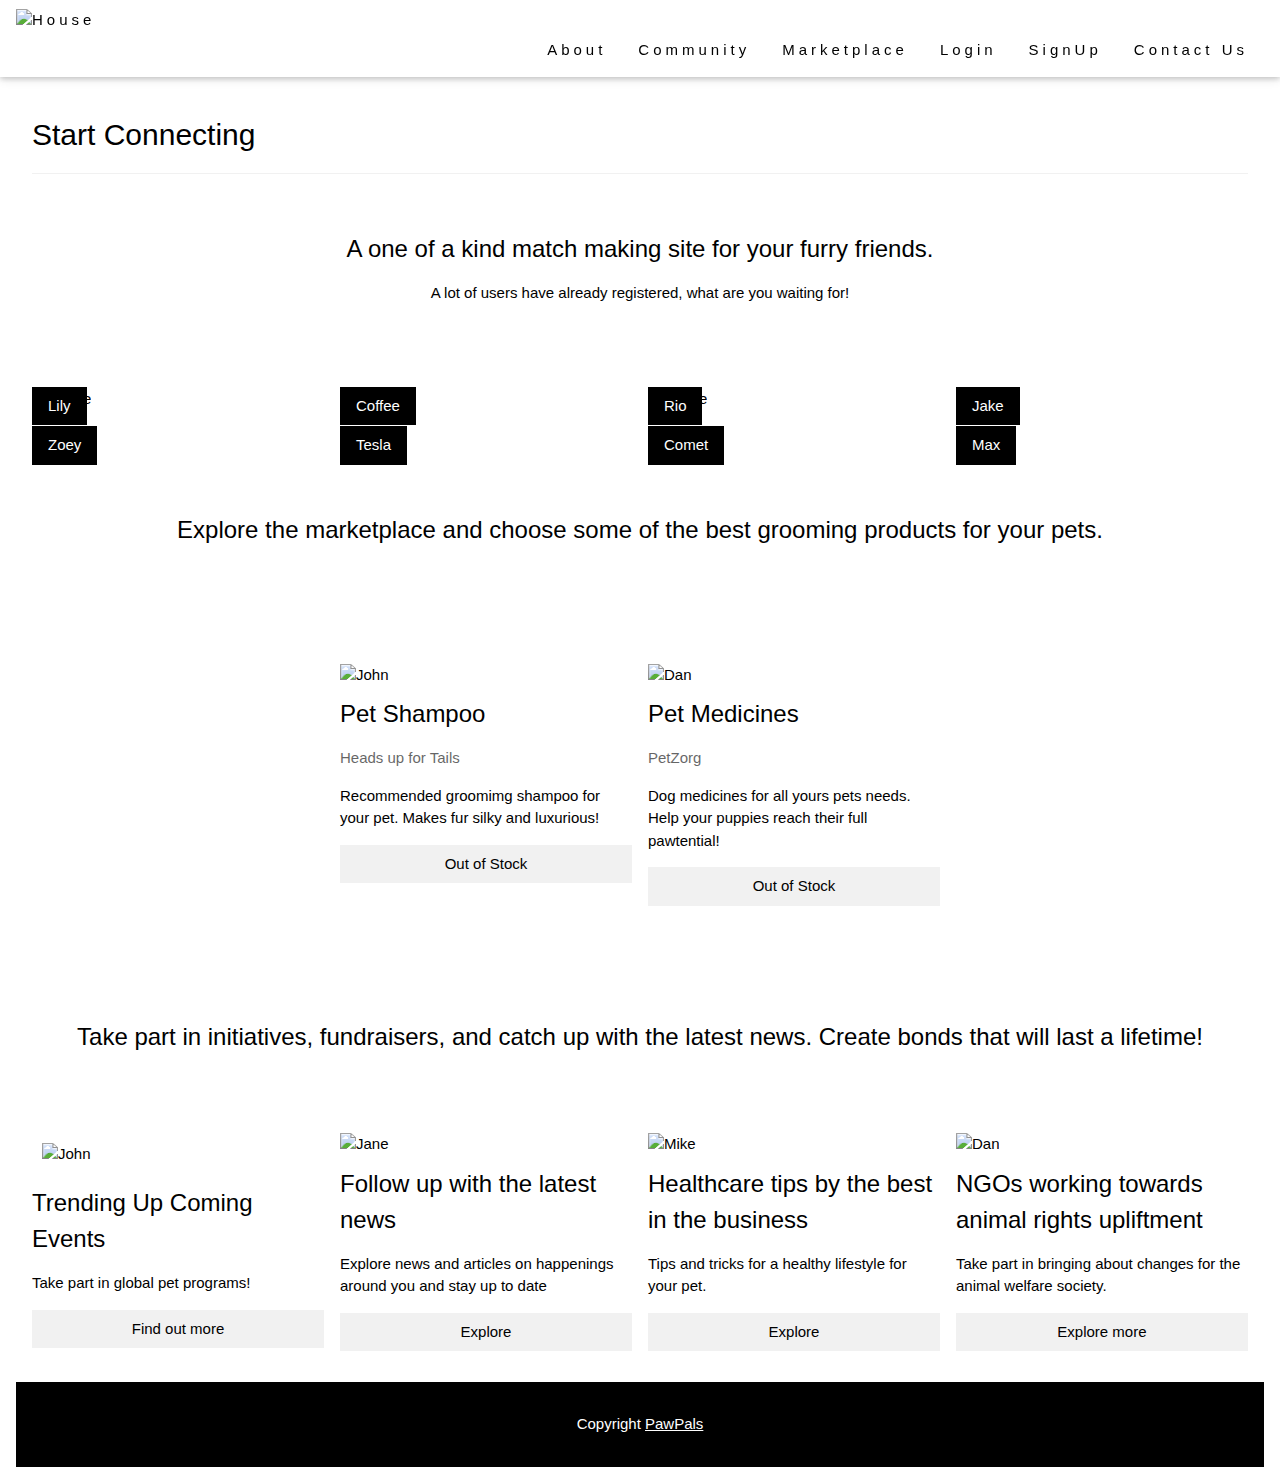
==== templates/homepage.html @ fdd11878 "Static Uplaod" ====
<!DOCTYPE html>
<html>
<head>
<title>PawPals</title>
<meta charset="UTF-8">
<meta name="viewport" content="width=device-width, initial-scale=1">
<link rel="stylesheet" href="https://www.w3schools.com/w3css/4/w3.css">
</head>
<body>

<!-- Navbar (sit on top) -->
<div class="w3-top">
  <div class="w3-bar w3-white w3-wide w3-padding w3-card">
    <img src="\PawPals.png" alt="House" width="280" height="75">
    <!--<a href="#home" class="w3-bar-item w3-button"><b>BR</b> Architects</a>-->
    <!-- Float links to the right. Hide them on small screens -->
    <div class="w3-right w3-hide-small">
        <br>
      <a href="#projects" class="w3-bar-item w3-button">About</a>
      <a href="#about" class="w3-bar-item w3-button">Community</a>
      <a href="#contact" class="w3-bar-item w3-button">Marketplace</a>
      <a href="#contact" class="w3-bar-item w3-button">Login</a>
      <a href="#contact" class="w3-bar-item w3-button">SignUp</a>
      <a href="#contact" class="w3-bar-item w3-button">Contact Us</a>
    </div>
  </div>
</div>

<!-- Header -->
<header class="w3-display-container w3-content w3-wide" style="max-width:1500px;" id="home">
  <img class="w3-image" src="/w3static/architect.jpg" alt="Architecture" width="1500" height="800">
  <div class="w3-display-middle w3-margin-top w3-center">
    <h1 class="w3-xxlarge w3-text-white"><span class="w3-padding w3-black w3-opacity-min"><b>BR</b></span> <span class="w3-hide-small w3-text-light-grey">Architects</span></h1>
  </div>
</header>

<!-- Page content -->
<div class="w3-content w3-padding" style="max-width:1564px">

  <!-- Project Section -->
  <br>
  <div class="w3-container w3-padding-32" id="projects">
    <h2 class="w3-border-bottom w3-border-light-grey w3-padding-16">Start Connecting</h2>
  </div>
<div> <p><h3><center>A one of a kind match making site for your furry friends.</center></h3></div>
    <p><center>A lot of users have already registered, what are you waiting for!</center></p>
    <br>
    <br>
    <br>

  <div class="w3-row-padding">
    <div class="w3-col l3 m6 w3-margin-bottom">
      <div class="w3-display-container">
        <div class="w3-display-topleft w3-black w3-padding">Lily</div>
        <img src="static\images\oreo_matchmaking.jpg" alt="House" width="280" height="280">
      </div>
    </div>
    <div class="w3-col l3 m6 w3-margin-bottom">
      <div class="w3-display-container">
        <div class="w3-display-topleft w3-black w3-padding">Coffee</div>
        <img src="static\images\11.jpg" alt="House" width="280" height="280">
      </div>
    </div>
    <div class="w3-col l3 m6 w3-margin-bottom">
      <div class="w3-display-container">
        <div class="w3-display-topleft w3-black w3-padding">Rio</div>
        <img src="static\images\22.jpg" alt="House" width="280" height="280">
      </div>
    </div>
    <div class="w3-col l3 m6 w3-margin-bottom">
      <div class="w3-display-container">
        <div class="w3-display-topleft w3-black w3-padding">Jake</div>
        <img src="static\images\33.jpg" alt="House" width="280" height="280">
      </div>
    </div>
  </div>

  <div class="w3-row-padding">
    <div class="w3-col l3 m6 w3-margin-bottom">
      <div class="w3-display-container">
        <div class="w3-display-topleft w3-black w3-padding">Zoey</div>
        <img src="static\images\44.jpg" alt="House" width="280" height="280">
      </div>
    </div>
    <div class="w3-col l3 m6 w3-margin-bottom">
      <div class="w3-display-container">
        <div class="w3-display-topleft w3-black w3-padding">Tesla</div>
        <img src="static\images\55.jpg" alt="House" width="280" height="280">
      </div>
    </div>
    <div class="w3-col l3 m6 w3-margin-bottom">
      <div class="w3-display-container">
        <div class="w3-display-topleft w3-black w3-padding">Comet</div>
        <img src="static\images\66.jpg" alt="House" width="280" height="280">
      </div>
    </div>
    <div class="w3-col l3 m6 w3-margin-bottom">
      <div class="w3-display-container">
        <div class="w3-display-topleft w3-black w3-padding">Max</div>
        <img src="static\images\88.jpg" alt="House" width="280" height="280">
      </div>
    </div>
  </div>

  <!-- About Section -->
  <div class="w3-container w3-padding-32" id="about">
    <!--<h3 class="w3-border-bottom w3-border-light-grey w3-padding-16">About</h3>-->
    <p><h3><center>Explore the marketplace and choose some of the best grooming products for your pets.</center></h3>
    </p>
  </div>
<br>
<br>
<br>
  <div class="w3-row-padding">
    <div class="w3-col l3 m6 w3-margin-bottom"></div>
    <div class="w3-col l3 m6 w3-margin-bottom">
      <img src="static\images\89.jpg" alt="John" width="330" height="280" >
      <h3>Pet Shampoo</h3>
      <p class="w3-opacity">Heads up for Tails</p>
      <p>Recommended groomimg shampoo for your pet. Makes fur silky and luxurious!</p>
      <p><button class="w3-button w3-light-grey w3-block">Out of Stock</button></p>
    </div>
    <!-- <div class="w3-col l3 m6 w3-margin-bottom">
      <img src="static\images\vfv.jpg" alt="Jane" width="280" height="280">
      <h3>Jane Doe</h3>
      <p class="w3-opacity">Architect</p>
      <p>Phasellus eget enim eu lectus faucibus vestibulum. Suspendisse sodales pellentesque elementum.</p>
      <p><button class="w3-button w3-light-grey w3-block">Explore</button></p>
    </div>
    <div class="w3-col l3 m6 w3-margin-bottom">
      <img src="static\images\tgt.jpg" alt="Mike" width="280" height="280">
      <h3>Mike Ross</h3>
      <p class="w3-opacity">Architect</p>
      <p>Phasellus eget enim eu lectus faucibus vestibulum. Suspendisse sodales pellentesque elementum.</p>
      <p><button class="w3-button w3-light-grey w3-block">Explore</button></p>
    </div> -->
    <div class="w3-col l3 m6 w3-margin-bottom">
      <img src="static\images\Pet-Medications.jpg" alt="Dan" width="330" height="280" >
      <h3>Pet Medicines</h3>
      <p class="w3-opacity">PetZorg</p>
      <p>Dog medicines for all yours pets needs. Help your puppies reach their full pawtential!</p>
      <p><button class="w3-button w3-light-grey w3-block">Out of Stock</button></p>
    </div><div class="w3-col l3 m6 w3-margin-bottom"></div>
  </div>

  <!-- Contact Section -->
  <!-- <div class="w3-container w3-padding-32" id="contact"> -->
    <!-- <h3 class="w3-border-bottom w3-border-light-grey w3-padding-16">Contact</h3>
    <p>Lets get in touch and talk about your next project.</p>
    <form action="/action_page.php" target="_blank">
      <input class="w3-input w3-border" type="text" placeholder="Name" required name="Name">
      <input class="w3-input w3-section w3-border" type="text" placeholder="Email" required name="Email">
      <input class="w3-input w3-section w3-border" type="text" placeholder="Subject" required name="Subject">
      <input class="w3-input w3-section w3-border" type="text" placeholder="Comment" required name="Comment">
      <button class="w3-button w3-black w3-section" type="submit">
        <i class="fa fa-paper-plane"></i> SEND MESSAGE
      </button>
    </form>
  </div> -->
  
<!-- Image of location/map
<div class="w3-container">
  <img src="/w3images/map.jpg" class="w3-image" style="width:100%">
</div> -->
<br>
<br>
<br>

<div> <p><h3><center>Take part in initiatives, fundraisers, and catch up with the latest news. Create bonds that will last a lifetime!</center></h3></div>
    <!-- <p><center>A lot of users have already registered, what are you waiting for!</center></p> -->
    <br>
    <br>
    <br>
<!-- COMMUNITY SECTION AND INITIATIVES -->
<div class="w3-row-padding">
    <div class="w3-col l3 m6 w3-margin-bottom">
      <img src="static\images\pexels-flo-dnd-12951462.jpg" alt="John" width="360" height="300" style="padding:10px;">
      <h3>Trending Up Coming Events </h3>
      <!-- <p class="w3-opacity">Heads up for Tails</p> -->
      <p>Take part in global pet programs!</p>
      <p><button onclick="window.location.href='https://10times.com/online/animals-pets';" class="w3-button w3-light-grey w3-block">Find out more</button></p>
    </div>
    <div class="w3-col l3 m6 w3-margin-bottom">
      <img src="static\images\frt4tt5.jpg" alt="Jane" width="360" height="290">
      <h3>Follow up with the latest news</h3>
      <!-- <p class="w3-opacity">Architect</p> -->
      <p>Explore news and articles on happenings around you and stay up to date</p>
      <p><button onclick="window.location.href='https://timesofindia.indiatimes.com/topic/animal-cruelty';" class="w3-button w3-light-grey w3-block">Explore</button></p>
    </div>
    <div class="w3-col l3 m6 w3-margin-bottom">
      <img src="static\images\bathhhh.jpg" alt="Mike" width="350" height="280">
      <h3>Healthcare tips by the best in the business</h3>
      <!-- <p class="w3-opacity">Architect</p> -->
      <p>Tips and tricks for a healthy lifestyle for your pet.</p>
      <p><button onclick="window.location.href='https://www.hillspet.com/pet-care/routine-care/10-responsible-pet-care-tips';" class="w3-button w3-light-grey w3-block">Explore</button></p>
    </div>
    <div class="w3-col l3 m6 w3-margin-bottom">
      <img src="static\images\bfgfgfgf.jpg" alt="Dan" width="360" height="280" >
      <h3>NGOs working towards animal rights upliftment</h3>
      <!-- <p class="w3-opacity">PetZorg</p> -->
      <p>Take part in bringing about changes for the animal welfare society. </p>
      <p><button onclick="window.location.href='https://ngosindia.com/help-support/ngos-working-for-animal-welfare/';" class="w3-button w3-light-grey w3-block">Explore more</button></p>
  </div>

<!-- End page content -->
</div>


<!-- Footer -->
<footer class="w3-center w3-black w3-padding-16">
  <p>Copyright <a href="#" title="PawPals" target="_blank" class="w3-hover-text-green">PawPals</a></p>
</footer>

</body>
</html>
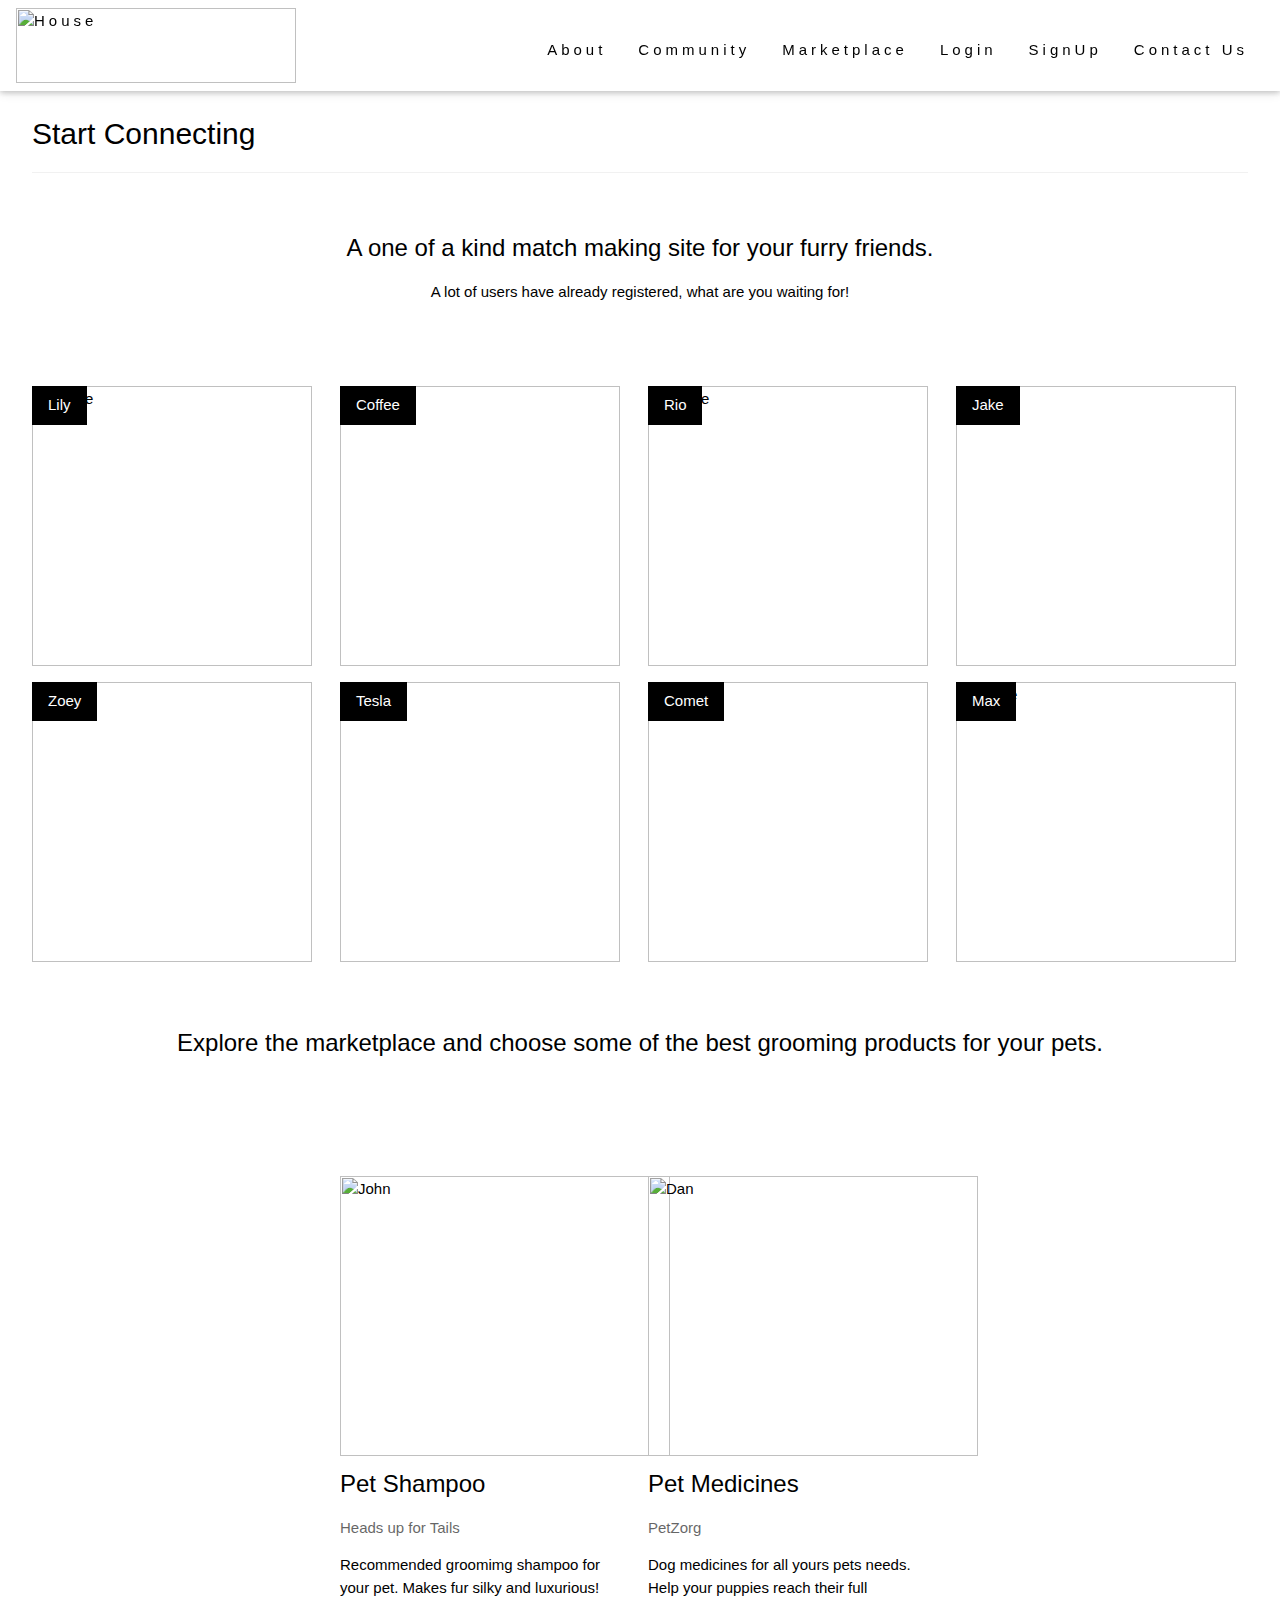
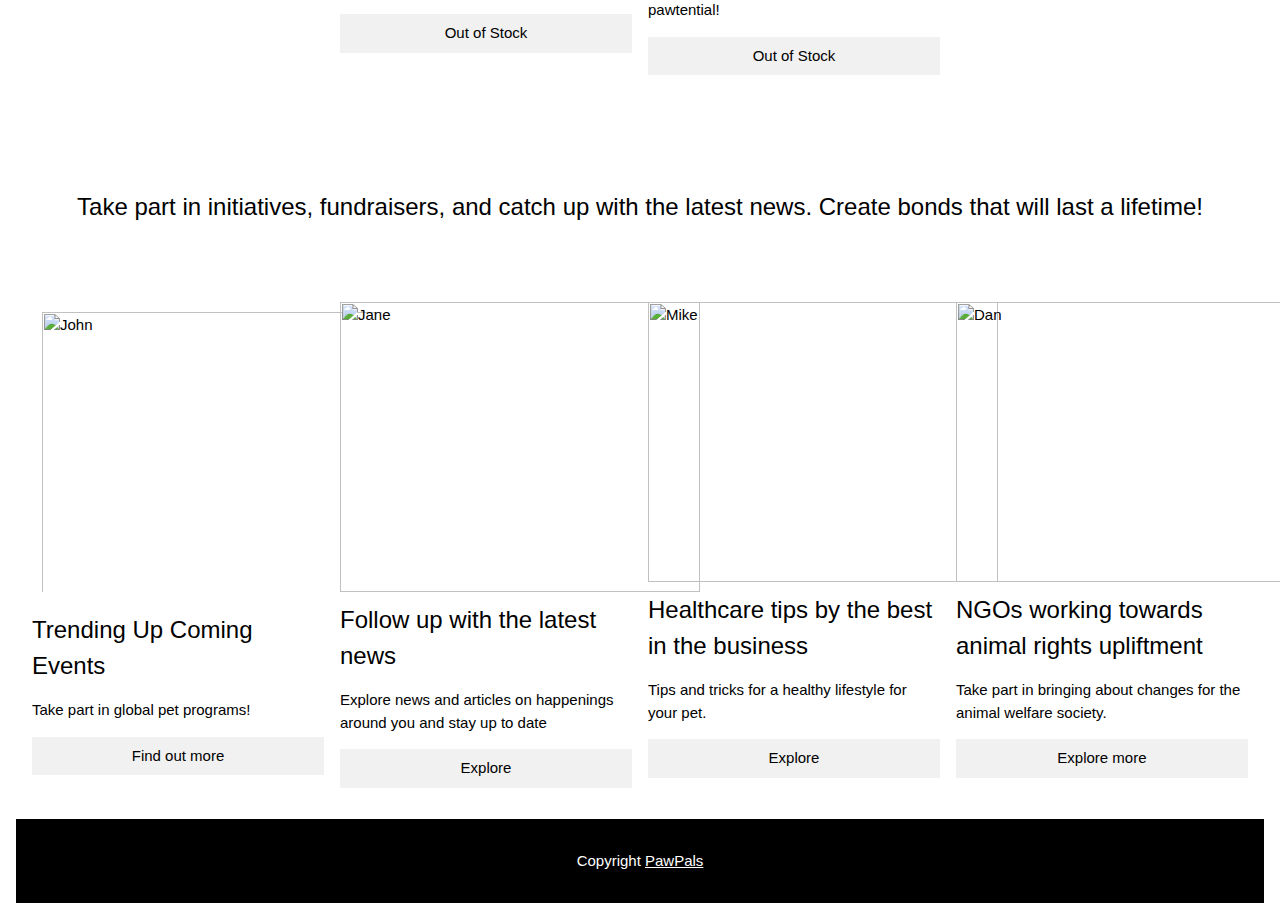
==== commit e23cb360: "Merge branch 'master' of https://github.com/nandiniigarg/PawPals" ====
--- a/templates/homepage.html
+++ b/templates/homepage.html
@@ -1,3 +1,5 @@
+{% load static %}
+
 <!DOCTYPE html>
 <html>
 <head>
@@ -11,7 +13,7 @@
 <!-- Navbar (sit on top) -->
 <div class="w3-top">
   <div class="w3-bar w3-white w3-wide w3-padding w3-card">
-    <img src="\PawPals.png" alt="House" width="280" height="75">
+    <img src="static\images\PawPals.png" alt="House" width="280" height="75">
     <!--<a href="#home" class="w3-bar-item w3-button"><b>BR</b> Architects</a>-->
     <!-- Float links to the right. Hide them on small screens -->
     <div class="w3-right w3-hide-small">
@@ -19,7 +21,7 @@
       <a href="#projects" class="w3-bar-item w3-button">About</a>
       <a href="#about" class="w3-bar-item w3-button">Community</a>
       <a href="#contact" class="w3-bar-item w3-button">Marketplace</a>
-      <a href="#contact" class="w3-bar-item w3-button">Login</a>
+      <a href="login.html" class="w3-bar-item w3-button">Login</a>
       <a href="#contact" class="w3-bar-item w3-button">SignUp</a>
       <a href="#contact" class="w3-bar-item w3-button">Contact Us</a>
     </div>
@@ -28,7 +30,7 @@
 
 <!-- Header -->
 <header class="w3-display-container w3-content w3-wide" style="max-width:1500px;" id="home">
-  <img class="w3-image" src="/w3static/architect.jpg" alt="Architecture" width="1500" height="800">
+  <!-- <img class="w3-image" src="/wstatic/architect.jpg" alt="Architecture" width="1500" height="800"> -->
   <div class="w3-display-middle w3-margin-top w3-center">
     <h1 class="w3-xxlarge w3-text-white"><span class="w3-padding w3-black w3-opacity-min"><b>BR</b></span> <span class="w3-hide-small w3-text-light-grey">Architects</span></h1>
   </div>
